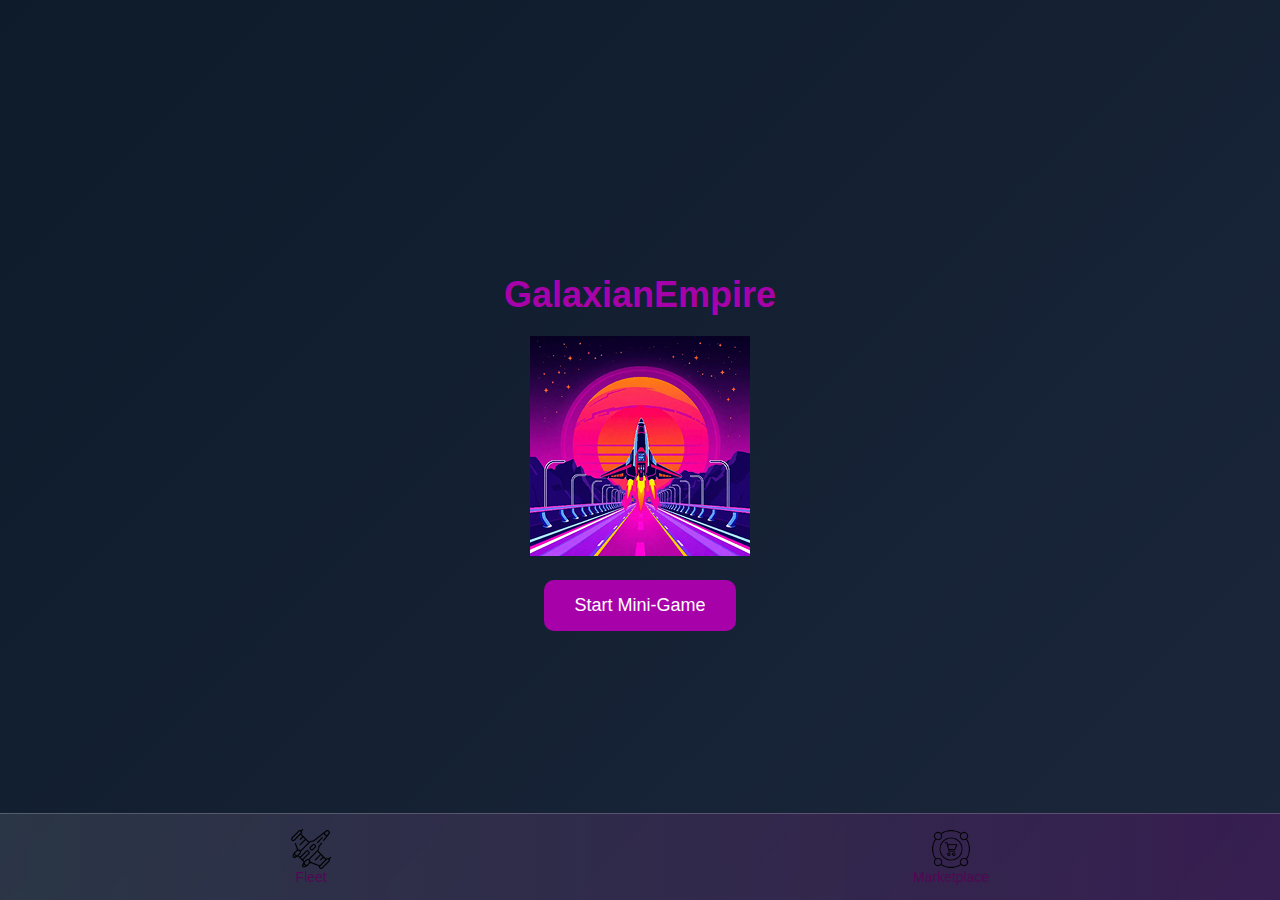
==== galaxian_empire/frontend/index.html @ 30fe062d "Add files via upload" ====
<!DOCTYPE html>
<html lang="en">
<head>
    <meta charset="UTF-8">
    <meta name="viewport" content="width=device-width, initial-scale=1.0">
    <title>GalaxianEmpire</title>
    <link rel="stylesheet" href="styles.css">
</head>
<body>
    <div id="app">
        <!-- Название игры -->
        <h1 id="game-title">GalaxianEmpire</h1>

        <!-- Логотип -->
        <div id="logo">
            <img src="assets/logo.png" alt="GalaxianEmpire Logo" width="300" height="200">
        </div>

        <!-- Кнопка запуска мини-игры -->
        <div id="game-section">
            <button id="start-game">Start Mini-Game</button>
        </div>

        <!-- Нижнее меню -->
        <div id="bottom-menu">
            <!-- Иконка Fleet -->
            <div class="menu-item" id="fleet-menu">
                <a href="#" class="menu-link"> <!-- Добавили <a> для Fleet -->
                    <img src="assets/fleet-icon.png" alt="Fleet Icon" class="menu-icon">
                    <span class="menu-label">Fleet</span>
                </a>
            </div>
        
            <!-- Иконка Marketplace -->
            <div class="menu-item" id="marketplace-menu">
                <a href="marketplace.html" class="menu-link">
                    <img src="assets/marketplace-icon.png" alt="Marketplace Icon" class="menu-icon">
                    <span class="menu-label">Marketplace</span>
                </a>
            </div>
        </div>

        <!-- Секция с флотом (скрыта по умолчанию) -->
        <div id="fleet-section" class="hidden">
            <h2>Your Fleet</h2>
            <ul id="fleet-list"></ul>
        </div>
    </div>
    <script src="app.js"></script>
    <script src="game.js"></script>
</body>
</html>
---- galaxian_empire/frontend/styles.css ----
body {
    background: linear-gradient(135deg, #0d1b2a, #1b263b); /* Темный градиент */
    background-size: cover;
    background-position: center;
    color: white;
    font-family: 'Arial', sans-serif;
    margin: 0;
    padding: 0;
    min-height: 100vh;
    display: flex;
    flex-direction: column;
    align-items: center;
    justify-content: center;
}

#app {
    text-align: center;
    width: 100%;
    max-width: 800px;
    padding: 20px;
}

h1 {
    font-size: 36px;
    color: #A702AA; /* Фиолетовый */
    margin-bottom: 20px;
}

#logo {
    margin-bottom: 20px;
}

#logo img {
    max-width: 100%;
    height: auto;
    width: 220px;
    height: 220px;
}

#game-section {
    margin: 20px 0;
}

#start-game {
    padding: 15px 30px;
    font-size: 18px;
    cursor: pointer;
    background-color: #A702AA; /* Фиолетовый */
    color: white;
    border: none;
    border-radius: 10px;
    transition: background-color 0.3s ease;
}

#start-game:hover {
    background-color: #530753; /* Розовый */
}

#bottom-menu {
    position: fixed;
    bottom: 0;
    left: 0;
    right: 0;
    background: linear-gradient(to right, rgba(255, 255, 255, 0.1), rgba(167, 2, 170, 0.2)); /* Светлый градиент */
    backdrop-filter: blur(10px); /* Размытие для эффекта стекла */
    display: flex;
    justify-content: space-around;
    padding: 15px 0; /* Увеличили отступы */
    border-top: 1px solid rgba(255, 255, 255, 0.2); /* Легкая граница */
}

.menu-item {
    display: flex;
    flex-direction: column;
    align-items: center;
    cursor: pointer;
    transition: transform 0.2s ease;
}

.menu-link {
    display: flex;
    flex-direction: column;
    align-items: center;
    text-decoration: none; /* Убираем подчеркивание у ссылки */
    color: inherit; /* Наследуем цвет текста */
}

.menu-item:hover {
    transform: scale(1.1);
}

.menu-icon {
    width: 40px;
    height: 40px;
    margin: 0; /* Убедимся, что нет лишних отступов */
    padding: 0; /* Убедимся, что нет лишних отступов */
}

.menu-label {
    font-size: 14px;
    color: #530753; /* Голубой */
    margin: 0; /* Убедимся, что нет лишних отступов */
    padding: 0; /* Убедимся, что нет лишних отступов */
}

.hidden {
    display: none;
}

#fleet-section {
    margin-top: 20px;
}

#fleet-list {
    list-style-type: none;
    padding: 0;
}

#fleet-list li {
    padding: 10px;
    background-color: rgba(0, 0, 0, 0.5);
    margin: 5px 0;
    border-radius: 5px;
    color: #530753; /* Голубой */
}
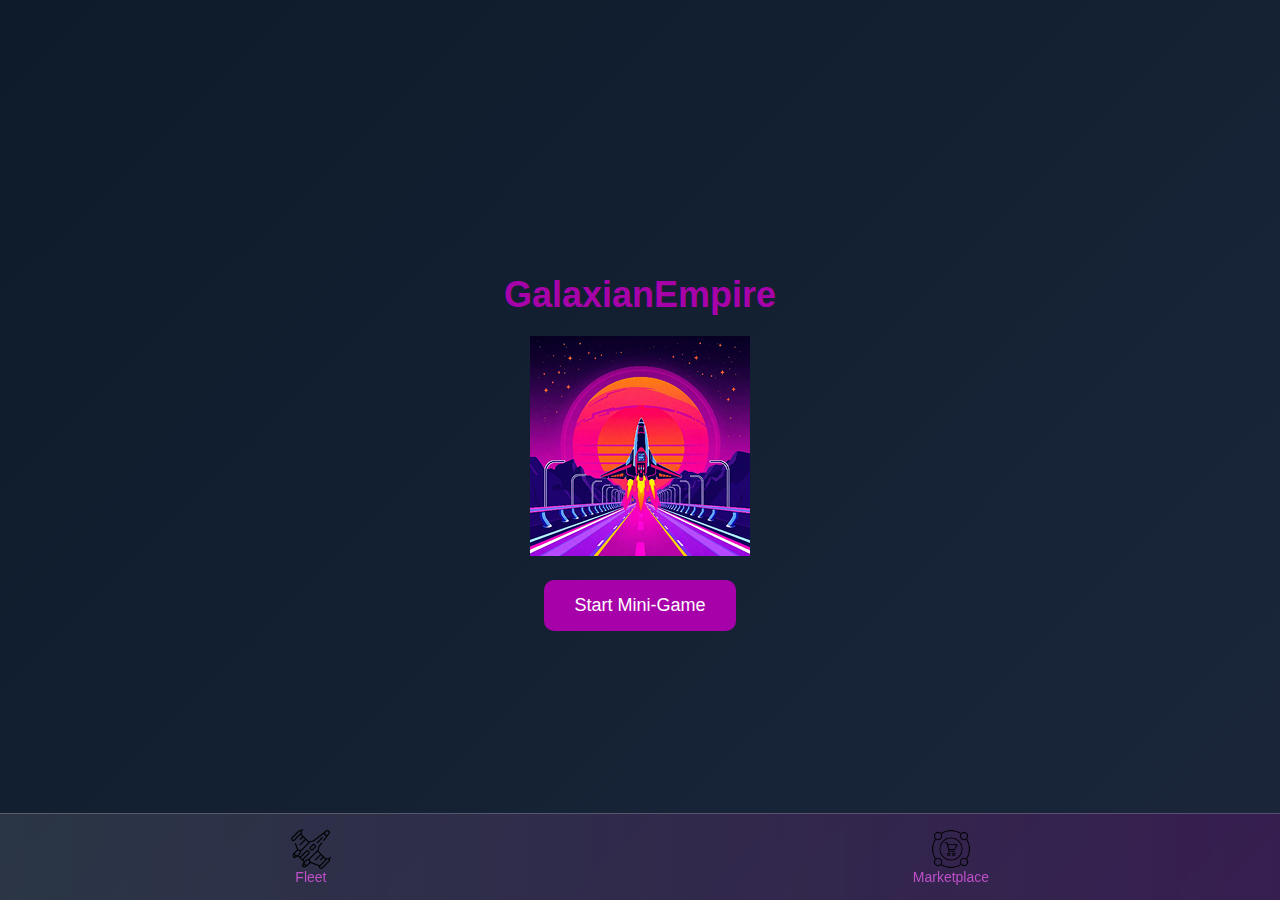
==== commit 4ab8bf9c: "Add files via upload" ====
--- a/galaxian_empire/frontend/index.html
+++ b/galaxian_empire/frontend/index.html
@@ -25,7 +25,7 @@
         <div id="bottom-menu">
             <!-- Иконка Fleet -->
             <div class="menu-item" id="fleet-menu">
-                <a href="#" class="menu-link"> <!-- Добавили <a> для Fleet -->
+                <a href="#" class="menu-link">
                     <img src="assets/fleet-icon.png" alt="Fleet Icon" class="menu-icon">
                     <span class="menu-label">Fleet</span>
                 </a>
@@ -46,6 +46,10 @@
             <ul id="fleet-list"></ul>
         </div>
     </div>
+
+    <!-- Canvas для игры (скрыт по умолчанию) -->
+    <canvas id="game-canvas" width="800" height="600" style="display: none;"></canvas>
+
     <script src="app.js"></script>
     <script src="game.js"></script>
 </body>
--- a/galaxian_empire/frontend/styles.css
+++ b/galaxian_empire/frontend/styles.css
@@ -98,7 +98,7 @@
 
 .menu-label {
     font-size: 14px;
-    color: #530753; /* Голубой */
+    color: #bf4fc9; /* Голубой */
     margin: 0; /* Убедимся, что нет лишних отступов */
     padding: 0; /* Убедимся, что нет лишних отступов */
 }
@@ -121,5 +121,5 @@
     background-color: rgba(0, 0, 0, 0.5);
     margin: 5px 0;
     border-radius: 5px;
-    color: #530753; /* Голубой */
+    color: #bf4fc9; /* Голубой */
 }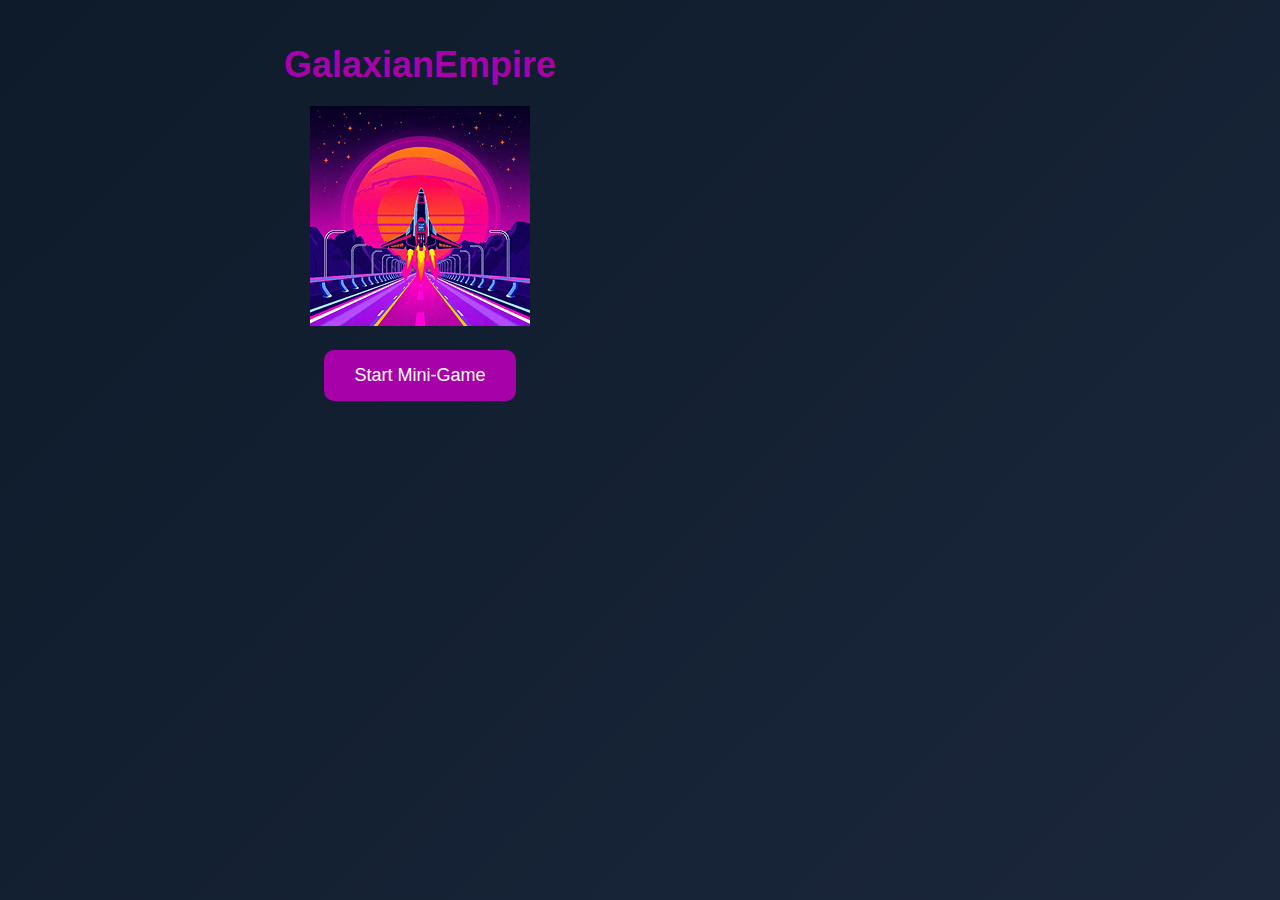
==== commit dc0981d4: "Add files via upload" ====
--- a/galaxian_empire/frontend/index.html
+++ b/galaxian_empire/frontend/index.html
@@ -4,11 +4,15 @@
     <meta charset="UTF-8">
     <meta name="viewport" content="width=device-width, initial-scale=1.0">
     <title>GalaxianEmpire</title>
-    <link rel="stylesheet" href="styles.css">
+    <link rel="stylesheet" type="text/css" href="styles.css">
+<!-- To play game open terminal and start python server ( python -m SimpleHTTPServer)
+then go to http://127.0.0.1:8000/ -->
+
 </head>
 <body>
-    <div id="app">
-        <!-- Название игры -->
+<div  id="mainContent">
+    <div id="titleScreen">
+
         <h1 id="game-title">GalaxianEmpire</h1>
 
         <!-- Логотип -->
@@ -21,36 +25,19 @@
             <button id="start-game">Start Mini-Game</button>
         </div>
 
-        <!-- Нижнее меню -->
-        <div id="bottom-menu">
-            <!-- Иконка Fleet -->
-            <div class="menu-item" id="fleet-menu">
-                <a href="#" class="menu-link">
-                    <img src="assets/fleet-icon.png" alt="Fleet Icon" class="menu-icon">
-                    <span class="menu-label">Fleet</span>
-                </a>
-            </div>
-        
-            <!-- Иконка Marketplace -->
-            <div class="menu-item" id="marketplace-menu">
-                <a href="marketplace.html" class="menu-link">
-                    <img src="assets/marketplace-icon.png" alt="Marketplace Icon" class="menu-icon">
-                    <span class="menu-label">Marketplace</span>
-                </a>
-            </div>
-        </div>
-
-        <!-- Секция с флотом (скрыта по умолчанию) -->
-        <div id="fleet-section" class="hidden">
-            <h2>Your Fleet</h2>
-            <ul id="fleet-list"></ul>
-        </div>
     </div>
 
-    <!-- Canvas для игры (скрыт по умолчанию) -->
-    <canvas id="game-canvas" width="800" height="600" style="display: none;"></canvas>
-
-    <script src="app.js"></script>
-    <script src="game.js"></script>
+    <!-- Canvas for the background -->
+    <canvas id="background" width="360" height="600">
+    </canvas>
+    <!-- The canvas for all enemy ships and bullets -->
+    <canvas id="main" width="360" height="600">
+    </canvas>
+    <!-- The canvas the ship uses (can only move up
+     one forth the screen.) -->
+    <canvas id="ship" width="360" height="600">
+    </canvas>
+</div>
+<script src="game.js"></script>
 </body>
 </html>--- a/galaxian_empire/frontend/styles.css
+++ b/galaxian_empire/frontend/styles.css
@@ -1,3 +1,40 @@
+#instructions h2 {
+    color: #D43B1C;
+}
+
+#mainContent {
+    width: 100vw;
+    height: 100vh;
+    position: relative;
+    overflow: hidden;
+}
+
+canvas {
+    position: absolute;
+    image-rendering: -moz-crisp-edges;
+    image-rendering: -webkit-optimize-contrast;
+    image-rendering: pixelated;
+}
+
+canvas {
+    position: absolute;
+    top: 0px;
+    left: 0px;
+    background: transparent;
+}
+
+#background {
+    z-index: -2;
+}
+
+#main {
+    z-index: -1;
+}
+
+#ship {
+    z-index: 0;
+}
+
 body {
     background: linear-gradient(135deg, #0d1b2a, #1b263b); /* Темный градиент */
     background-size: cover;
@@ -13,7 +50,7 @@
     justify-content: center;
 }
 
-#app {
+#titleScreen {
     text-align: center;
     width: 100%;
     max-width: 800px;
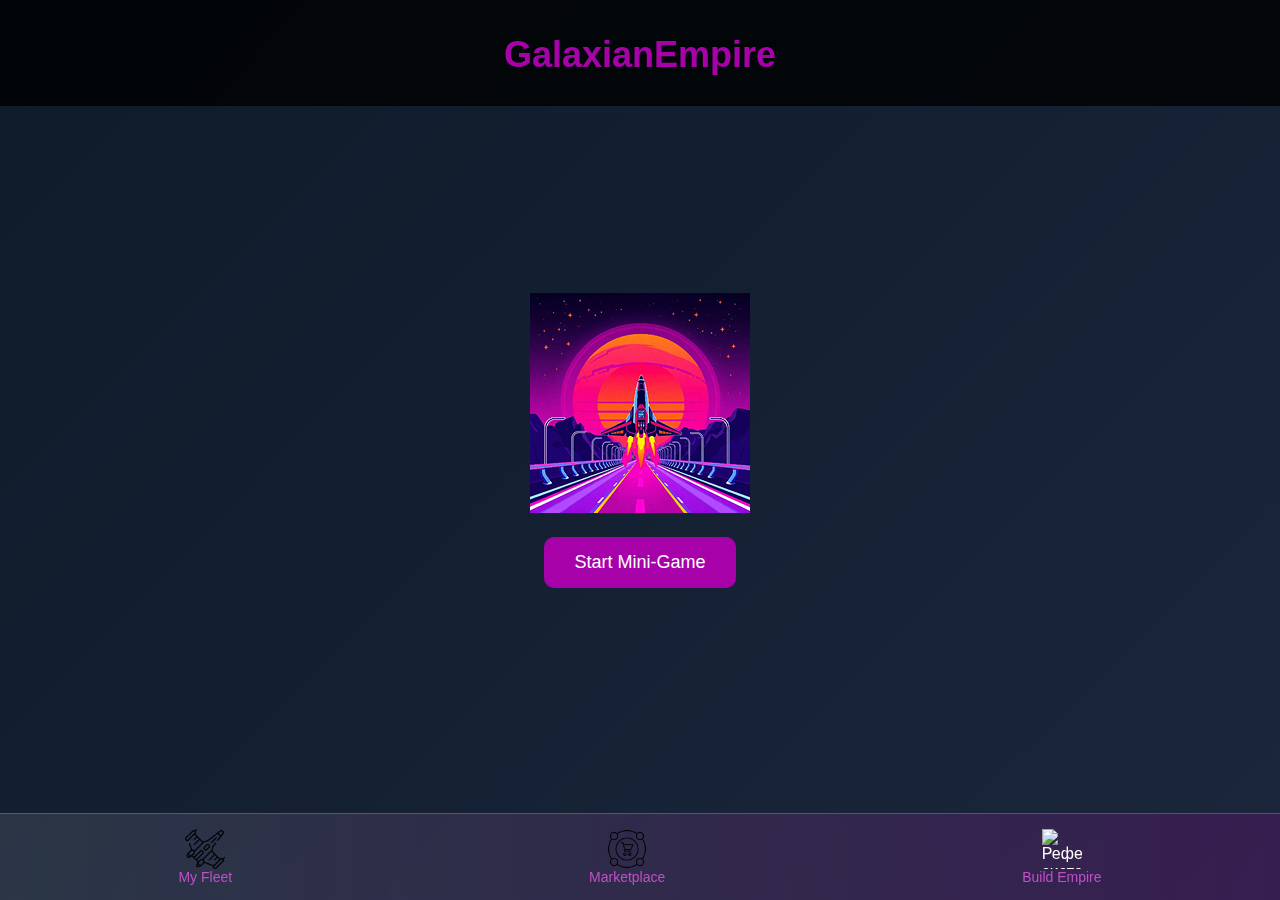
==== commit d3e0653c: "Add files via upload" ====
--- a/galaxian_empire/frontend/index.html
+++ b/galaxian_empire/frontend/index.html
@@ -5,27 +5,50 @@
     <meta name="viewport" content="width=device-width, initial-scale=1.0">
     <title>GalaxianEmpire</title>
     <link rel="stylesheet" type="text/css" href="styles.css">
-<!-- To play game open terminal and start python server ( python -m SimpleHTTPServer)
-then go to http://127.0.0.1:8000/ -->
-
 </head>
 <body>
-<div  id="mainContent">
-    <div id="titleScreen">
+    <!-- Верхний заголовок -->
+    <header id="game-header">
+        <h1>GalaxianEmpire</h1>
+    </header>
 
-        <h1 id="game-title">GalaxianEmpire</h1>
+    <!-- Основной контент -->
+    <div id="mainContent">
+        <!-- Стартовый экран -->
+        <div id="titleScreen">
+            <!-- Логотип -->
+            <div id="logo">
+                <img src="assets/logo.png" alt="GalaxianEmpire Logo">
+            </div>
 
-        <!-- Логотип -->
-        <div id="logo">
-            <img src="assets/logo.png" alt="GalaxianEmpire Logo" width="300" height="200">
+            <!-- Кнопка запуска мини-игры -->
+            <div id="game-section">
+                <button id="start-game">Start Mini-Game</button>
+            </div>
         </div>
+    </div>
 
-        <!-- Кнопка запуска мини-игры -->
-        <div id="game-section">
-            <button id="start-game">Start Mini-Game</button>
+    <!-- Нижняя панель навигации -->
+    <footer id="bottom-menu">
+        <div class="menu-item">
+            <a href="fleet.html" class="menu-link">
+                <img src="assets/fleet-icon.png" alt="Мой флот" class="menu-icon">
+                <span class="menu-label">My Fleet</span>
+            </a>
         </div>
-
-    </div>
+        <div class="menu-item">
+            <a href="marketplace.html" class="menu-link">
+                <img src="assets/marketplace-icon.png" alt="Маркетплейс" class="menu-icon">
+                <span class="menu-label">Marketplace</span>
+            </a>
+        </div>
+        <div class="menu-item">
+            <a href="referral.html" class="menu-link">
+                <img src="assets/referral-icon.png" alt="Реферальная система" class="menu-icon">
+                <span class="menu-label">Build Empire</span>
+            </a>
+        </div>
+    </footer>
 
     <!-- Canvas for the background -->
     <canvas id="background" width="360" height="600">
@@ -37,7 +60,7 @@
      one forth the screen.) -->
     <canvas id="ship" width="360" height="600">
     </canvas>
-</div>
-<script src="game.js"></script>
+
+    <script src="game.js"></script>
 </body>
 </html>--- a/galaxian_empire/frontend/styles.css
+++ b/galaxian_empire/frontend/styles.css
@@ -1,26 +1,26 @@
 #instructions h2 {
     color: #D43B1C;
 }
-
-#mainContent {
-    width: 100vw;
-    height: 100vh;
-    position: relative;
-    overflow: hidden;
+/* Основной контейнер для игры */
+#game-container {
+    position: absolute;
+    top: 50%;
+    left: 50%;
+    transform: translate(-50%, -50%);
+    width: 360px; /* Оригинальная ширина игры */
+    height: 600px; /* Оригинальная высота игры */
+    overflow: hidden; /* Чтобы ничего не выходило за пределы */
 }
 
+/* Стили для всех канвасов */
 canvas {
     position: absolute;
-    image-rendering: -moz-crisp-edges;
-    image-rendering: -webkit-optimize-contrast;
-    image-rendering: pixelated;
-}
-
-canvas {
-    position: absolute;
-    top: 0px;
-    left: 0px;
+    top: 0;
+    left: 0;
+    width: 100%;
+    height: 100%;
     background: transparent;
+    image-rendering: pixelated; /* Для четкости пиксельной графики */
 }
 
 #background {
@@ -50,11 +50,31 @@
     justify-content: center;
 }
 
+/* Убираем конфликтующие стили для #mainContent */
+#mainContent {
+    position: relative;
+    width: 100%;
+    max-width: 800px;
+    margin: 0 auto;
+    padding: 20px;
+    text-align: center;
+}
+
+/* Верхний заголовок */
+#game-header {
+    position: fixed;
+    top: 0;
+    left: 0;
+    width: 100%;
+    text-align: center;
+    padding: 10px 0;
+    background-color: rgba(0, 0, 0, 0.8);
+    z-index: 1000;
+}
+    
 #titleScreen {
     text-align: center;
     width: 100%;
-    max-width: 800px;
-    padding: 20px;
 }
 
 h1 {
@@ -87,6 +107,8 @@
     border: none;
     border-radius: 10px;
     transition: background-color 0.3s ease;
+    position: relative; /* или absolute/fixed */
+    z-index: 1000; /* Высокий z-index, чтобы кнопка была поверх канвасов */
 }
 
 #start-game:hover {
@@ -104,6 +126,7 @@
     justify-content: space-around;
     padding: 15px 0; /* Увеличили отступы */
     border-top: 1px solid rgba(255, 255, 255, 0.2); /* Легкая граница */
+    z-index: 1000;
 }
 
 .menu-item {
@@ -111,7 +134,6 @@
     flex-direction: column;
     align-items: center;
     cursor: pointer;
-    transition: transform 0.2s ease;
 }
 
 .menu-link {
@@ -129,15 +151,13 @@
 .menu-icon {
     width: 40px;
     height: 40px;
-    margin: 0; /* Убедимся, что нет лишних отступов */
-    padding: 0; /* Убедимся, что нет лишних отступов */
+
 }
 
 .menu-label {
     font-size: 14px;
-    color: #bf4fc9; /* Голубой */
-    margin: 0; /* Убедимся, что нет лишних отступов */
-    padding: 0; /* Убедимся, что нет лишних отступов */
+    color: #bf4fc9; 
+
 }
 
 .hidden {
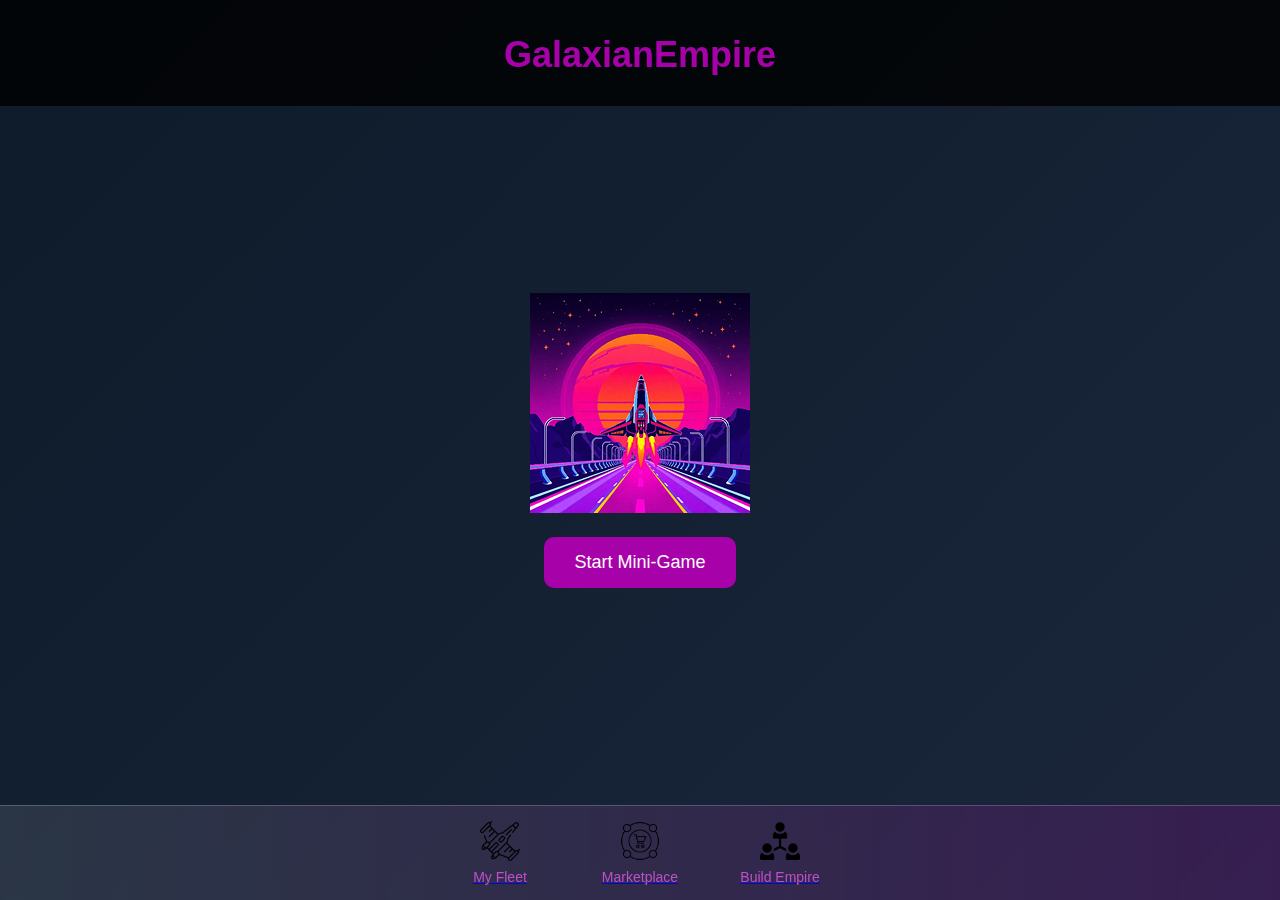
==== commit 2f84d395: "Add files via upload" ====
--- a/galaxian_empire/frontend/index.html
+++ b/galaxian_empire/frontend/index.html
@@ -20,7 +20,7 @@
             <div id="logo">
                 <img src="assets/logo.png" alt="GalaxianEmpire Logo">
             </div>
-
+        
             <!-- Кнопка запуска мини-игры -->
             <div id="game-section">
                 <button id="start-game">Start Mini-Game</button>
@@ -61,6 +61,6 @@
     <canvas id="ship" width="360" height="600">
     </canvas>
 
-    <script src="game.js"></script>
+    <script src="scripts/game.js"></script>
 </body>
 </html>--- a/galaxian_empire/frontend/styles.css
+++ b/galaxian_empire/frontend/styles.css
@@ -115,6 +115,41 @@
     background-color: #530753; /* Розовый */
 }
 
+/* Стили для футера */
+#navigation-bar {
+    position: fixed;
+    bottom: 0;
+    left: 0;
+    right: 0;
+    background: linear-gradient(to right, rgba(255, 255, 255, 0.1), rgba(167, 2, 170, 0.2)); /* Светлый градиент */
+    backdrop-filter: blur(10px); /* Размытие для эффекта стекла */
+    display: flex;
+    justify-content: center; /* Центрирование элементов по горизонтали */
+    align-items: center; /* Центрирование по вертикали */
+    padding: 15px 0; /* Отступы сверху и снизу */
+    border-top: 1px solid rgba(255, 255, 255, 0.2); /* Легкая граница */
+    z-index: 1000;
+}
+
+/* Стили для кнопки "Back in cabin" */
+#home-button {
+    padding: 15px 30px;
+    font-size: 18px;
+    cursor: pointer;
+    background-color: #A702AA; /* Фиолетовый */
+    color: white;
+    border: none;
+    border-radius: 10px;
+    transition: background-color 0.3s ease;
+    z-index: 1000; /* Высокий z-index, чтобы кнопка была поверх канвасов */
+}
+
+#home-button:hover {
+    background-color: #530753; /* Темно-фиолетовый при наведении */
+}
+
+
+/* Нижняя панель навигации */
 #bottom-menu {
     position: fixed;
     bottom: 0;
@@ -123,42 +158,56 @@
     background: linear-gradient(to right, rgba(255, 255, 255, 0.1), rgba(167, 2, 170, 0.2)); /* Светлый градиент */
     backdrop-filter: blur(10px); /* Размытие для эффекта стекла */
     display: flex;
-    justify-content: space-around;
-    padding: 15px 0; /* Увеличили отступы */
+    justify-content: center; /* Центрирование элементов по горизонтали */
+    gap: 40px; /* Расстояние между элементами */
+    padding: 15px 0; /* Отступы сверху и снизу */
     border-top: 1px solid rgba(255, 255, 255, 0.2); /* Легкая граница */
     z-index: 1000;
 }
 
-.menu-item {
-    display: flex;
-    flex-direction: column;
-    align-items: center;
-    cursor: pointer;
-}
-
+/* Элементы меню */
+#bottom-menu .menu-item {
+    display: flex;
+    flex-direction: column; /* Иконка и текст друг над другом */
+    align-items: center; /* Центрирование по горизонтали */
+    justify-content: center; /* Центрирование по вертикали */
+    cursor: pointer;
+    transition: transform 0.2s ease;
+    width: 100px; /* Фиксированная ширина для каждого элемента */
+}
+
+#bottom-menu .menu-item:hover {
+    transform: scale(1.1);
+}
+
+/* Иконки */
+#bottom-menu .menu-icon {
+    width: 40px; /* Фиксированная ширина */
+    height: 40px; /* Фиксированная высота */
+    margin: 0; /* Убедимся, что нет лишних отступов */
+    padding: 0; /* Убедимся, что нет лишних отступов */
+}
+
+/* Текст */
+#bottom-menu .menu-label {
+    font-size: 14px;
+    color: #bf4fc9; /* Голубой */
+    margin: 0; /* Убедимся, что нет лишних отступов */
+    padding: 0; /* Убедимся, что нет лишних отступов */
+    margin-top: 8px; /* Отступ между иконкой и текстом */
+    text-align: center; /* Центрирование текста */
+    width: 100%; /* Текст занимает всю ширину элемента */
+}
+/* "Это тот самый контейнер, отвечаюший за иконки с текстом" */
 .menu-link {
-    display: flex;
-    flex-direction: column;
-    align-items: center;
-    text-decoration: none; /* Убираем подчеркивание у ссылки */
-    color: inherit; /* Наследуем цвет текста */
-}
-
-.menu-item:hover {
-    transform: scale(1.1);
-}
-
-.menu-icon {
-    width: 40px;
-    height: 40px;
-
-}
-
-.menu-label {
-    font-size: 14px;
-    color: #bf4fc9; 
-
-}
+    display: flex; /* Делаем контейнер flex-контейнером */
+    flex-direction: column; /* Элементы располагаются вертикально */
+    align-items: center; /* Центрирование по горизонтали */
+    justify-content: space-between; /* Центрирование по вертикали */
+    cursor: pointer;
+    transition: transform 0.2s ease;
+}
+
 
 .hidden {
     display: none;
